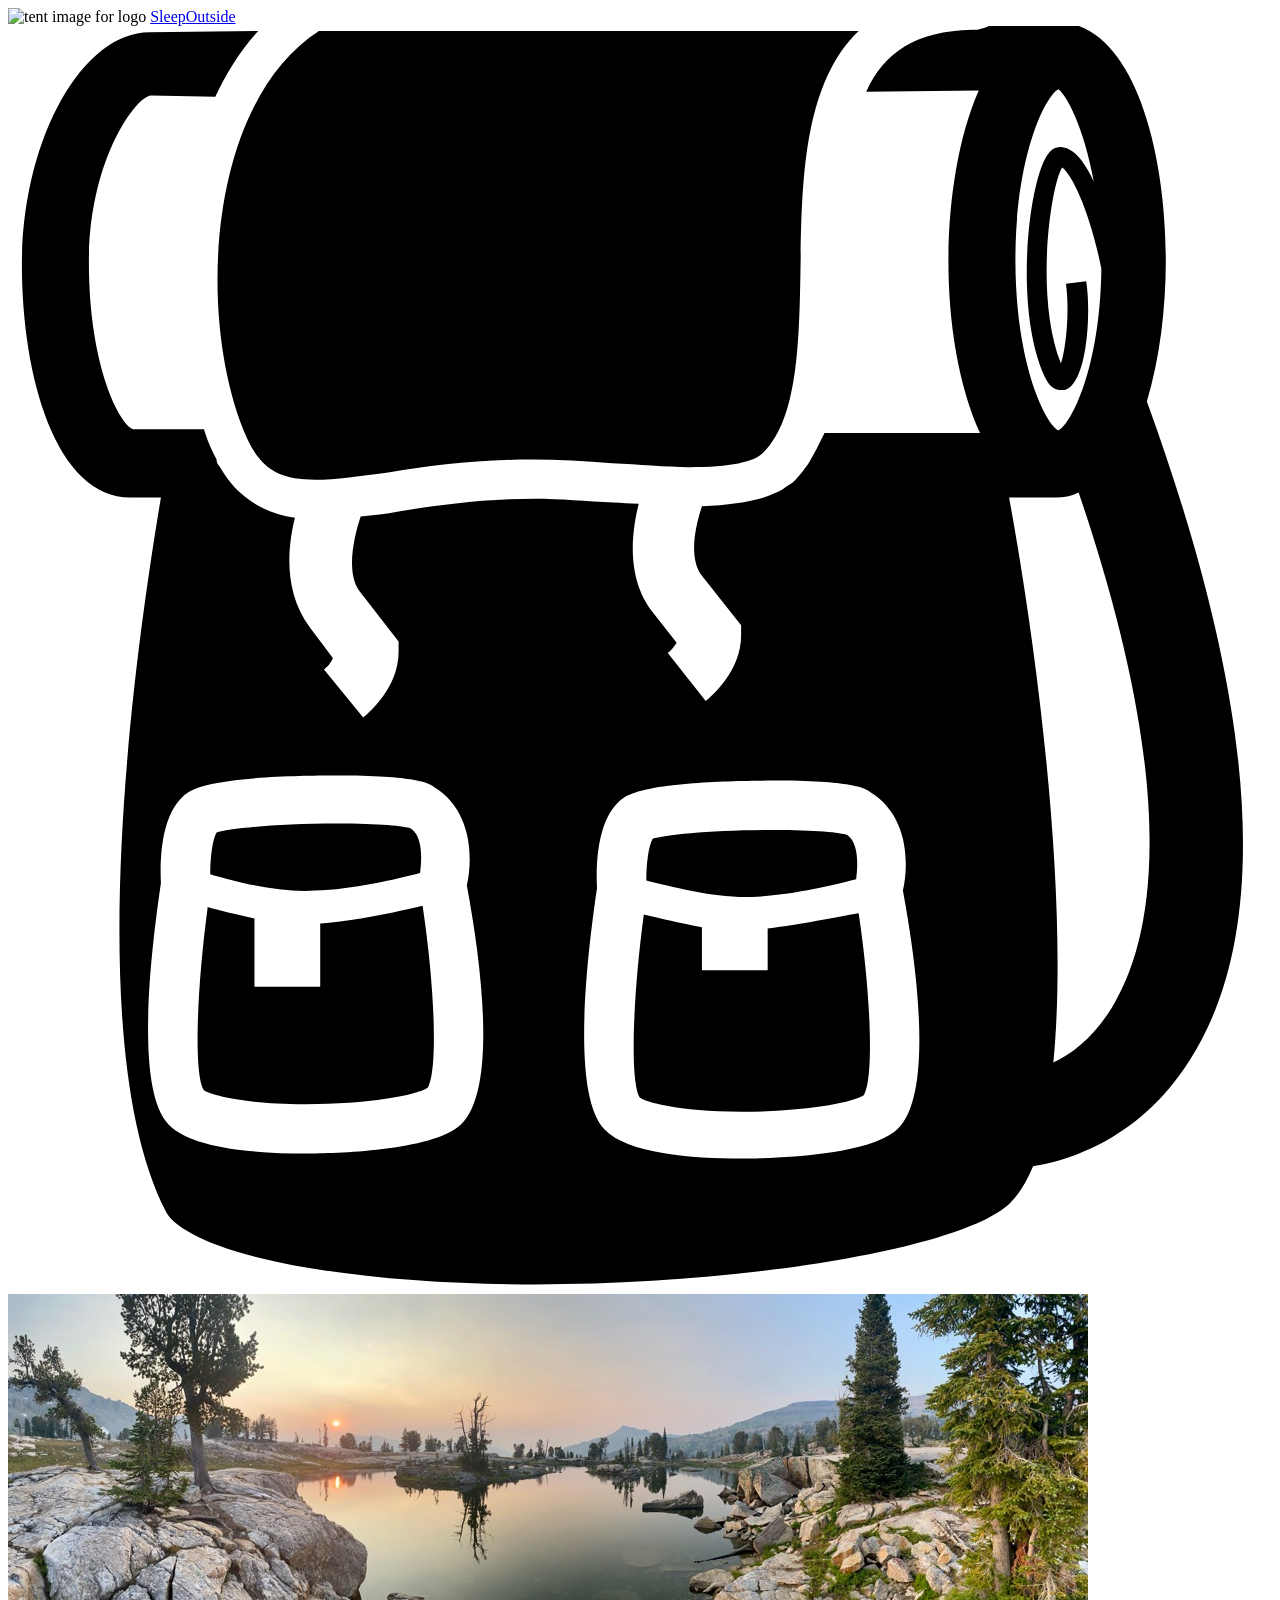
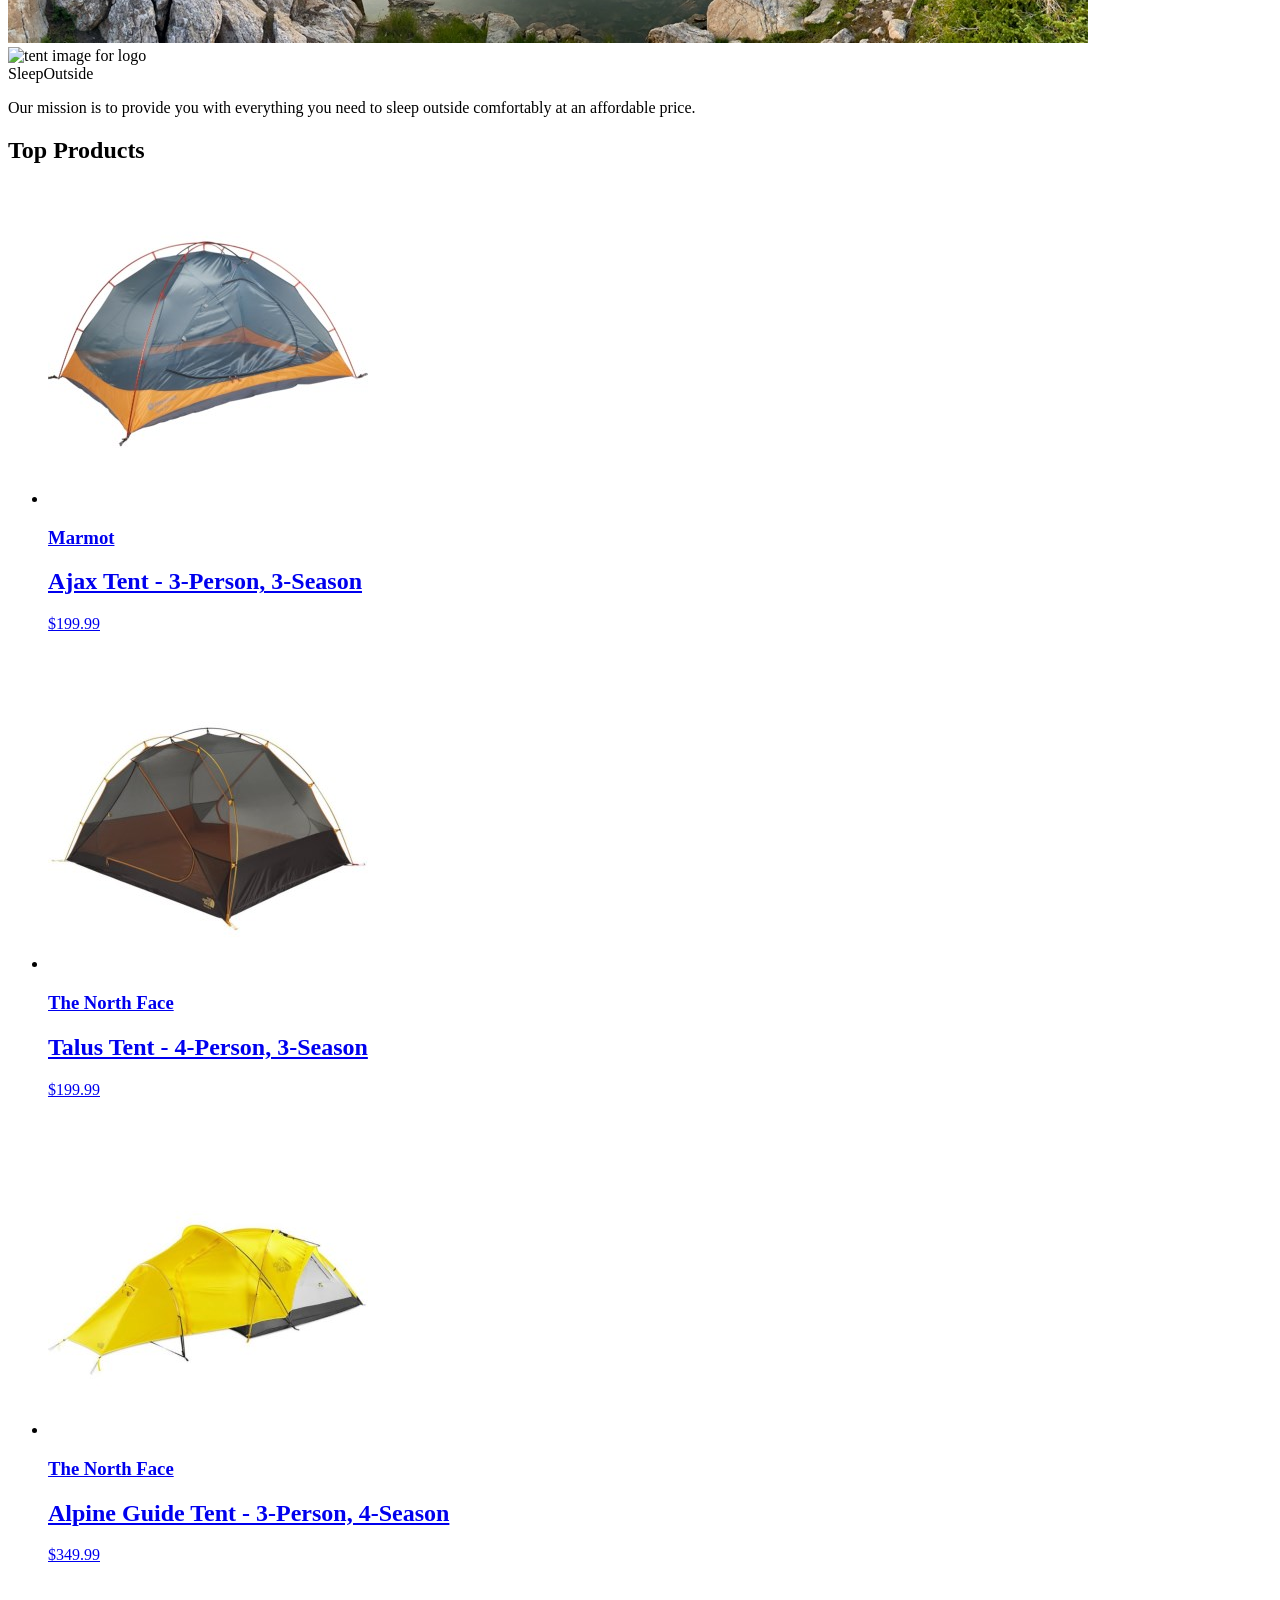
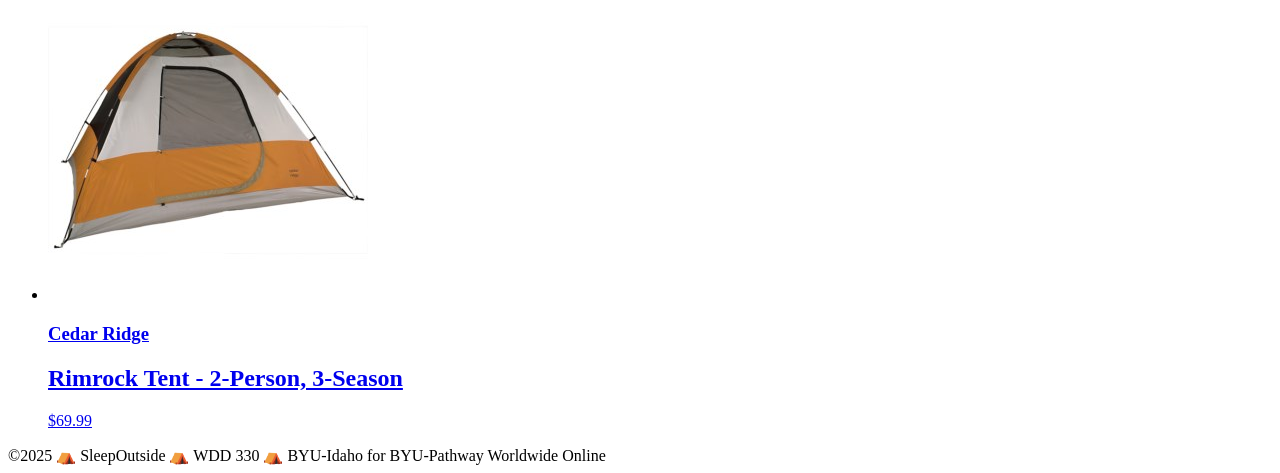
==== wdd330-sleepoutside-main/src/index.html @ f681d14f "first commit" ====
<!doctype html>
<html lang="en">
  <head>
    <meta charset="UTF-8" />
    <meta name="viewport" content="width=device-width, initial-scale=1.0" />
    <title>Sleep Outside | Home</title>
    <link rel="stylesheet" href="/css/style.css" />
  </head>

  <body>
    <header class="divider">
      <div class="logo">
        <img src="/images/noun_Tent_2517.svg" alt="tent image for logo" />
        <a href="index.html"> Sleep<span class="highlight">Outside</span></a>
      </div>
      <div class="cart">
        <a href="cart/index.html">
          <svg xmlns="http://www.w3.org/2000/svg" viewBox="0 0 100 100">
            <path
              d="M18.9 32.6c1.1 2.4 2.5 3.3 5.4 3.3 1.6 0 3.6-0.3 5.9-0.6 3.2-0.5 6.9-1 11.2-1 2.1 0 4.3 0.1 6.4 0.3 2.1 0.1 4.2 0.3 6.1 0.3 3.2 0 5.2-0.4 5.9-1.2 2.7-2.7 2.8-8.8 2.9-14.6 0.1-6.7 0.2-14.5 4.6-18.7 -0.5 0-1 0-1.6 0 -14.2 0-37.5 0-41.1 0C15.6 6.2 14.9 23.6 18.9 32.6z"
            />
            <path
              d="M90.1 29.7c1-3.3 1.5-7.3 1.5-11.2 0-9-2.7-18.8-8.6-18.8 -0.1 0-0.2 0-0.3 0L77.8-0.1c-0.3 0.2-0.8 0.3-1.1 0.4 0 0 0 0 0 0 -0.2 0-0.3 0-0.4 0 -4.5 0.1-7 1.8-8.4 4.9l8.9-0.1c-1.6 3.6-2.4 8.7-2.4 13.5 0 4.9 0.8 9.9 2.5 13.6l-12.3 0c-0.2 0.4-0.4 0.8-0.6 1.2 -0.2 0.4-0.4 0.7-0.6 1.1 -0.1 0.1-0.1 0.2-0.2 0.3 -0.3 0.4-0.5 0.7-0.9 1.1 0 0 0 0 0 0 0 0-0.1 0.1-0.1 0.1 -0.1 0.1-0.2 0.2-0.4 0.3 -0.2 0.1-0.4 0.3-0.6 0.4 0 0 0 0 0 0 -0.4 0.2-0.9 0.4-1.4 0.6 -1.3 0.4-2.9 0.6-4.9 0.7 -0.5 1.5-1.1 4.1 0 5.5l3.1 3.9 0 0.8c0 2.8-2.3 4.8-2.8 5.2l-3-3.8c0.3-0.2 0.5-0.5 0.7-0.8l-1.8-2.3c-2.2-2.7-1.8-6.3-1.2-8.7 -0.7 0-1.4-0.1-2-0.1 -2.1-0.1-4.3-0.3-6.2-0.3 -4.1 0-7.7 0.5-10.8 1 -1 0.2-2 0.3-3 0.4 -0.5 1.5-1.2 4.4-0.1 5.9l3.1 4 0 0.8c0 2.8-2.3 4.8-2.8 5.2l-3.1-3.8c0.3-0.2 0.6-0.6 0.7-0.9l-1.8-2.4c-2.1-2.8-1.8-6.3-1.2-8.7 -1.6-0.2-2.9-0.8-4-1.7h0c-0.8-0.6-1.4-1.4-2-2.4 -0.1-0.1-0.2-0.3-0.2-0.5 -0.1-0.2-0.2-0.4-0.3-0.6 -0.3-0.6-0.5-1.2-0.7-1.8l-5.6 0c-1-0.3-3.5-4.8-3.5-13.2 0-8.1 3.7-13.1 4.9-13.2L16.4 5.6c0.9-1.9 2-3.7 3.4-5.2L11.2 0.5c-5.4 0-10.1 8.6-10.1 18.4 0 8.9 2.7 18.4 8.6 18.4h2.4c-1.8 10.7-6.6 43 0.4 56.5 0.7 1.4 4.3 3.4 12.2 4.6 20.2 3.1 49.8-0.5 54.6-5.3 0.7-0.7 1.3-1.7 1.8-2.9 2-0.3 8.2-1.7 12.4-8.4C100.1 71.5 98.9 53.9 90.1 29.7zM35.6 87.1c-2.6 2-10.5 2.1-12.1 2.1 0 0 0 0 0 0 -3.9 0-9-0.4-10.8-2.3 -2.6-2.7-1.5-13-0.6-19.1 -0.1-1.9 0-5.8 2.2-7.2 1.9-1.2 8.7-1.3 11.6-1.3 6.4 0 7.4 0.6 7.8 0.9 3 1.8 3.1 5.6 2.6 7.8C37.7 75.5 38.6 84.8 35.6 87.1zM70.1 87.5c-2.6 2-10.5 2.1-12.1 2.1 0 0 0 0 0 0 -3.9 0-9-0.4-10.8-2.3 -2.6-2.7-1.5-13-0.6-19.1 -0.1-1.9 0-5.8 2.2-7.2 1.9-1.2 8.7-1.3 11.6-1.3 6.4 0 7.4 0.6 7.8 0.9 3 1.8 3.1 5.6 2.6 7.8C72.2 76 73.1 85.3 70.1 87.5zM85.9 12.3c-0.6-1.3-1.3-2.2-1.9-2.5 -0.5-0.3-1-0.3-1.4 0 -1.7 1.1-3.2 12.2-0.6 17.9 0.4 0.9 0.9 1.1 1.3 1.1 0.1 0 0.2 0 0.3 0 1.8-0.5 2.1-6.2 1.7-8.6l-1.6 0.2c0.3 2.2 0 5.1-0.4 6.3 -2.1-5.3-0.8-14.1 0.1-15.5 0.8 0.6 2.2 3.5 3.1 8 -0.1 7.9-2.4 12.3-3.4 12.8 -1-0.5-3.4-5.2-3.4-13.5 0-8.3 2.4-13 3.4-13.5C83.7 5.4 85.1 7.9 85.9 12.3zM87.3 77.7c-1.4 2.3-3.1 3.6-4.6 4.3 1.2-12.2-1-31-3.5-44.7h3.3c0.1 0 0.3 0 0.4 0 0.6 0 1.2-0.1 1.8-0.4C92.8 60.7 90.7 72.2 87.3 77.7z"
            />
            <path
              d="M24.7 71v5h-5.2v-5.4c-1.4-0.3-2.7-0.6-3.7-0.9 -0.9 6.8-1.1 13.3-0.3 14.5 0.4 0.3 2.9 1.1 8 1.1h0c5 0 8.8-0.7 9.7-1.3 0.8-1.3 0.6-7.7-0.4-14.4C30.7 70.1 27.5 70.8 24.7 71z"
            />
            <path
              d="M58.8 68.9c2.9-0.1 6.4-0.9 8.3-1.4 0.1-0.8 0.3-2.8-0.7-3.5 -0.5-0.2-2.5-0.4-5.9-0.4 -4.9 0-8.6 0.4-9.5 0.7 -0.3 0.5-0.5 1.9-0.5 3.3C52.5 68.1 56 69 58.8 68.9z"
            />
            <path
              d="M24.3 68.4c2.9-0.1 6.4-0.9 8.3-1.4 0.1-0.8 0.3-2.8-0.7-3.5 -0.5-0.2-2.5-0.4-5.9-0.4 -4.9 0-8.6 0.4-9.5 0.7 -0.3 0.5-0.5 1.9-0.5 3.3C18 67.7 21.5 68.6 24.3 68.4z"
            />
            <path
              d="M60.1 71.4v3.3h-5.2v-3.4c-1.7-0.3-3.3-0.7-4.6-1 -0.9 6.8-1.1 13.3-0.3 14.5 0.4 0.3 2.9 1.1 8 1.1h0c5 0 8.8-0.7 9.7-1.3 0.8-1.3 0.6-7.7-0.4-14.4C65.5 70.5 62.7 71.1 60.1 71.4z"
            />

            <!-- <text x="0" y="115" fill="#000000" font-size="5px" font-weight="bold" font-family="'Helvetica Neue', Helvetica, Arial-Unicode, Arial, Sans-serif">Created by Natalia Woodroffe</text>
            <text x="0" y="120" fill="#000000" font-size="5px" font-weight="bold" font-family="'Helvetica Neue', Helvetica, Arial-Unicode, Arial, Sans-serif">from the Noun Project</text> -->
          </svg>
        </a>
      </div>
    </header>
    <main class="divider">
      <div class="hero">
        <img
          src="/images/banner-sm.jpg"
          srcset="images/banner-sm.jpg 500w, images/banner.jpg"
          alt="image of a high mountain lake"
        />
        <div class="logo logo--square">
          <img src="/images/noun_Tent_2517.svg" alt="tent image for logo" />
          <div>Sleep<span class="highlight">Outside</span></div>
        </div>
        <div class="mission">
          <p>
            Our mission is to provide you with everything you need to sleep
            outside comfortably at an affordable price.
          </p>
        </div>
      </div>

      <section class="products">
        <h2>Top Products</h2>
        <ul class="product-list">
          <li class="product-card">
            <a href="product_pages/marmot-ajax-3.html">
              <img
                src="images/tents/marmot-ajax-tent-3-person-3-season-in-pale-pumpkin-terracotta~p~880rr_01~320.jpg"
                alt="Marmot Ajax tent"
              />
              <h3 class="card__brand">Marmot</h3>
              <h2 class="card__name">Ajax Tent - 3-Person, 3-Season</h2>
              <p class="product-card__price">$199.99</p>
            </a>
          </li>
          <li class="product-card">
            <a href="product_pages/northface-talus-4.html">
              <img
                src="images/tents/the-north-face-talus-tent-4-person-3-season-in-golden-oak-saffron-yellow~p~985rf_01~320.jpg"
                alt="Talus Tent - 4-Person, 3-Season"
              />
              <h3 class="card__brand">The North Face</h3>
              <h2 class="card__name">Talus Tent - 4-Person, 3-Season</h2>
              <p class="product-card__price">$199.99</p>
            </a>
          </li>
          <li class="product-card">
            <a href="product_pages/northface-alpine-3.html">
              <img
                src="images/tents/the-north-face-alpine-guide-tent-3-person-4-season-in-canary-yellow-high-rise-grey~p~985pr_01~320.jpg"
                alt="Alpine Guide Tent - 3-Person, 4-Season"
              />
              <h3 class="card__brand">The North Face</h3>
              <h2 class="card__name">Alpine Guide Tent - 3-Person, 4-Season</h2>
              <p class="product-card__price">$349.99</p>
            </a>
          </li>
          <li class="product-card">
            <a href="product_pages/cedar-ridge-rimrock-2.html">
              <img
                src="images/tents/cedar-ridge-rimrock-tent-2-person-3-season-in-rust-clay~p~344yj_01~320.jpg"
                alt="Rimrock Tent - 2-Person, 3-Season"
              />
              <h3 class="card__brand">Cedar Ridge</h3>
              <h2 class="card__name">Rimrock Tent - 2-Person, 3-Season</h2>
              <p class="product-card__price">$69.99</p>
            </a>
          </li>
        </ul>
      </section>
    </main>
    <footer>
      &copy;2025 ⛺ SleepOutside ⛺ WDD 330 ⛺ BYU-Idaho for BYU-Pathway
      Worldwide Online
    </footer>
  </body>
</html>
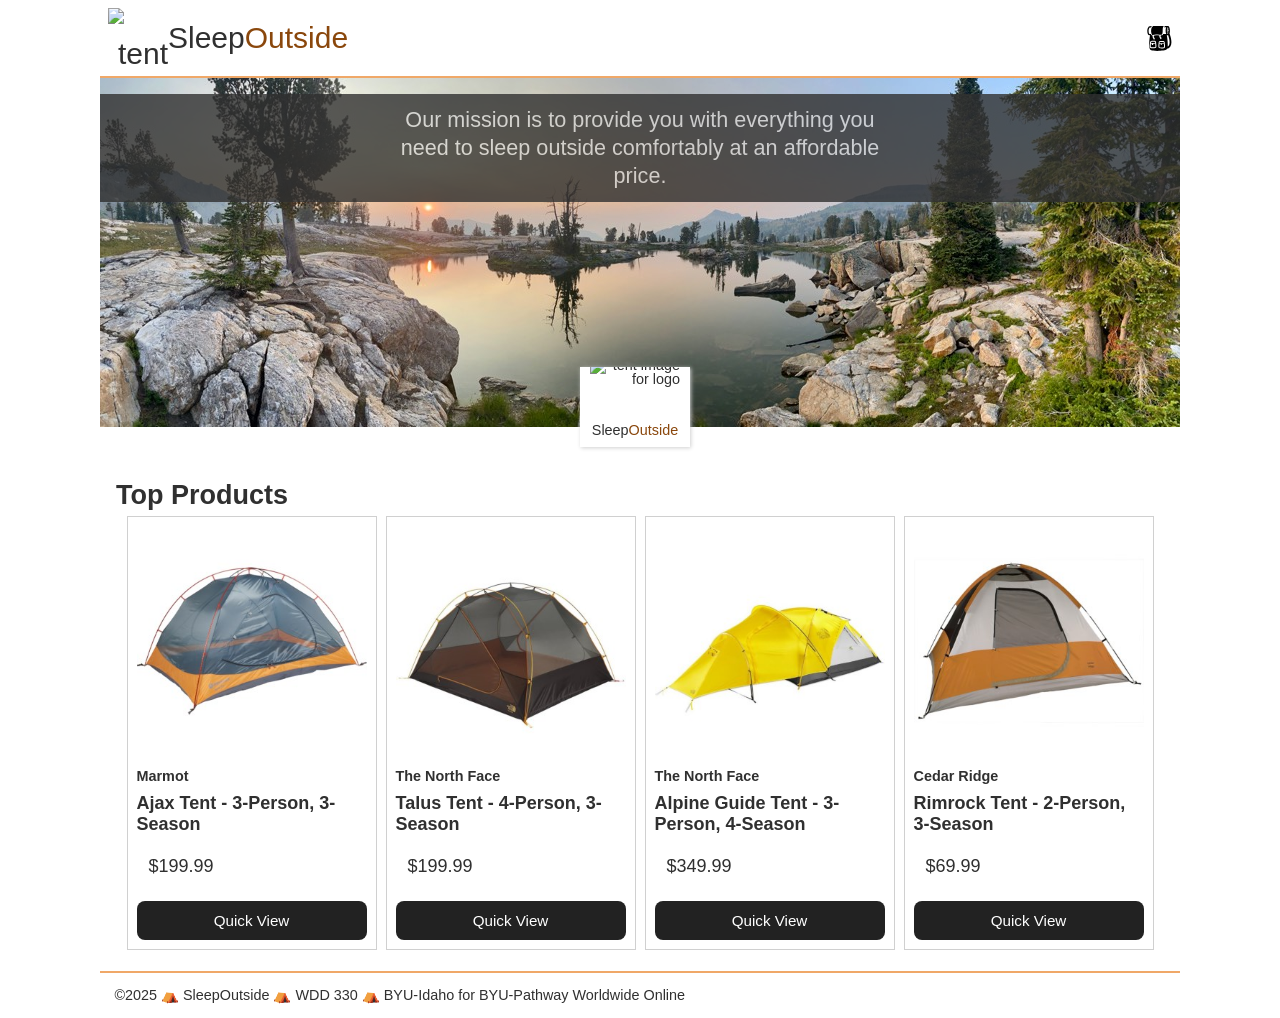
==== commit fb5fc5b3: "added quick view and a modal" ====
--- a/wdd330-sleepoutside-main/src/index.html
+++ b/wdd330-sleepoutside-main/src/index.html
@@ -4,7 +4,8 @@
     <meta charset="UTF-8" />
     <meta name="viewport" content="width=device-width, initial-scale=1.0" />
     <title>Sleep Outside | Home</title>
-    <link rel="stylesheet" href="/css/style.css" />
+    <link rel="stylesheet" href="css/style.css" />
+    <script defer src="js/quickView.js"></script>
   </head>
 
   <body>
@@ -73,6 +74,7 @@
               <h2 class="card__name">Ajax Tent - 3-Person, 3-Season</h2>
               <p class="product-card__price">$199.99</p>
             </a>
+            <button class="quick-view">Quick View</button>
           </li>
           <li class="product-card">
             <a href="product_pages/northface-talus-4.html">
@@ -84,6 +86,7 @@
               <h2 class="card__name">Talus Tent - 4-Person, 3-Season</h2>
               <p class="product-card__price">$199.99</p>
             </a>
+            <button class="quick-view">Quick View</button>
           </li>
           <li class="product-card">
             <a href="product_pages/northface-alpine-3.html">
@@ -95,6 +98,7 @@
               <h2 class="card__name">Alpine Guide Tent - 3-Person, 4-Season</h2>
               <p class="product-card__price">$349.99</p>
             </a>
+            <button class="quick-view">Quick View</button>
           </li>
           <li class="product-card">
             <a href="product_pages/cedar-ridge-rimrock-2.html">
@@ -106,9 +110,21 @@
               <h2 class="card__name">Rimrock Tent - 2-Person, 3-Season</h2>
               <p class="product-card__price">$69.99</p>
             </a>
+            <button class="quick-view">Quick View</button>
           </li>
         </ul>
       </section>
+      <div class="quick-view-modal" id="quick-view-modal">
+        <div class="modal-content">
+          <img id="modal-image" src="" alt="">
+          <div class="modal-info">
+            <h3 id="modal-brand"></h3>
+            <h2 id="modal-name"></h2>
+            <p id="modal-price"></p>
+          </div>
+          <button class="modal-close">Close</button>
+        </div>
+      </div>
     </main>
     <footer>
       &copy;2025 ⛺ SleepOutside ⛺ WDD 330 ⛺ BYU-Idaho for BYU-Pathway
--- a/wdd330-sleepoutside-main/src/css/style.css
+++ b/wdd330-sleepoutside-main/src/css/style.css
@@ -0,0 +1,387 @@
+:root {
+  --font-body: Arial, Helvetica, sans-serif;
+  --font-headline: Haettenschweiler, "Arial Narrow Bold", sans-serif;
+  /* colors */
+  --primary-color: #f0a868;
+  --secondary-color: #525b0f;
+  --tertiary-color: #8a470c;
+  --light-grey: #d0d0d0;
+  --dark-grey: #303030;
+
+  /* sizes */
+  --font-base: 18px;
+  --small-font: 0.8em;
+  --large-font: 1.2em;
+}
+
+* {
+  margin: 0;
+  padding: 0;
+  box-sizing: border-box;
+}
+
+body {
+  font-family: var(--font-body);
+  font-size: var(--font-base);
+  color: var(--dark-grey);
+}
+
+img {
+  max-width: 100%;
+}
+
+header {
+  display: flex;
+  justify-content: space-between;
+  padding: 0.5rem;
+}
+
+p {
+  padding: 0.75rem;
+}
+
+.logo {
+  line-height: 60px;
+  width: 245px;
+  overflow: hidden;
+  display: flex;
+  font-size: 30px;
+  text-align: right;
+  font-family: var(--font-headline);
+}
+
+.logo img {
+  width: 60px;
+  height: 60px;
+}
+
+.logo a {
+  text-decoration: none;
+  color: var(--font-body);
+}
+
+.hero {
+  position: relative;
+}
+
+.hero .logo {
+  position: absolute;
+  left: calc(50% - 60px);
+  bottom: -15px;
+  background-color: white;
+}
+
+.logo--square {
+  font-size: var(--small-font);
+  width: 110px;
+  height: 80px;
+
+  flex-direction: column;
+  align-items: flex-end;
+  box-shadow: 1px 1px 4px var(--light-grey);
+  justify-content: center;
+  align-items: center;
+  line-height: 1;
+}
+
+.logo--square img {
+  width: 90px;
+  height: 90px;
+  margin-top: -1.3em;
+}
+
+.logo--square > div {
+  margin-top: -1.7em;
+}
+
+/* utility classes */
+.highlight {
+  color: var(--tertiary-color);
+}
+
+button {
+  padding: 0.5em 2em;
+  background-color: var(--secondary-color);
+  color: white;
+  margin: auto;
+  display: block;
+  border: 0;
+  font-size: var(--large-font);
+  cursor: pointer;
+}
+
+.divider {
+  border-bottom: 2px solid var(--primary-color);
+}
+
+/* End utility classes */
+
+/* Cart icon styles */
+.cart {
+  padding-top: 1em;
+  position: relative;
+  text-align: center;
+}
+
+.cart svg {
+  width: 25px;
+}
+
+.cart:hover svg {
+  fill: gray;
+}
+
+/* End cart icon styles */
+
+.mission {
+  position: absolute;
+  top: 1rem;
+  left: 0;
+  right: 0;
+  line-height: 1.3;
+  width: 100%;
+  background-color: var(--dark-grey);
+  color: var(--light-grey);
+  opacity: 0.8;
+}
+
+.mission p {
+  margin: 0 auto;
+  width: 50%;
+  text-align: center;
+}
+
+.products {
+  margin-top: 2rem;
+  padding: 1rem;
+}
+
+.product-list {
+  display: flex;
+  flex-flow: row wrap;
+  list-style-type: none;
+  justify-content: center;
+}
+
+.product-list a {
+  text-decoration: none;
+  color: var(--dark-grey);
+}
+
+/* Styles for product lists */
+.product-card {
+  flex: 1 1 45%;
+  margin: 0.25em;
+  padding: 0.5em;
+  border: 1px solid var(--light-grey);
+  max-width: 250px;
+}
+
+.product-card h2,
+.product-card h3,
+.product-card p {
+  margin: 0.5em 0;
+}
+
+.card__brand {
+  font-size: var(--small-font);
+}
+
+.card__name {
+  font-size: 1em;
+}
+
+/* End product list card */
+
+.product-detail {
+  padding: 1em;
+  max-width: 500px;
+  margin: auto;
+}
+
+.product-detail img {
+  width: 100%;
+}
+
+/* Start cart list card styles */
+.cart-card {
+  display: grid;
+  grid-template-columns: 25% auto 15%;
+  font-size: var(--small-font);
+  /* max-height: 120px; */
+  align-items: center;
+}
+
+.cart-card__image {
+  grid-row: 1/3;
+  grid-column: 1;
+}
+
+.cart-card p {
+  margin-top: 0;
+}
+
+.cart-card .card__name {
+  grid-row: 1;
+  grid-column: 2;
+}
+
+.cart-card__color {
+  grid-row: 2;
+  grid-column: 2;
+}
+
+.cart-card__quantity {
+  grid-row: 1;
+  grid-column: 3;
+}
+
+.cart-card__price {
+  grid-row: 2;
+  grid-column: 3;
+}
+
+@media screen and (min-width: 500px) {
+  body {
+    max-width: 1080px;
+    margin: auto;
+  }
+
+  .mission {
+    font-size: 1.2em;
+  }
+
+  .cart-card {
+    font-size: inherit;
+    grid-template-columns: 150px auto 15%;
+  }
+}
+
+footer {
+  font-size: var(--small-font);
+  padding: 1em;
+}
+
+.quick-view-modal {
+  display: none;
+  position: fixed;
+  inset: 0;
+  z-index: 1000;
+
+  /* Dark + blurred backdrop */
+  background: rgba(0, 0, 0, 0.45);
+  backdrop-filter: blur(8px);
+  -webkit-backdrop-filter: blur(8px);
+
+  /* Center the modal */
+  align-items: center;
+  justify-content: center;
+  padding: 1rem;
+}
+
+/* The actual popup */
+.modal-content {
+  position: relative;
+  width: min(90%, 700px);
+  max-height: 90vh;
+  overflow-y: auto;
+
+  background: white;
+  border-radius: 16px;
+  padding: 2rem;
+
+  box-shadow: 0 20px 60px rgba(0, 0, 0, 0.3);
+
+  display: flex;
+  gap: 2rem;
+  align-items: center;
+}
+
+/* Product image */
+.modal-content img {
+  width: 45%;
+  max-width: 300px;
+  height: auto;
+  border-radius: 12px;
+  object-fit: cover;
+}
+
+/* Product information */
+.modal-info {
+  flex: 1;
+}
+
+.modal-info h3 {
+  margin-bottom: 0.5rem;
+  font-size: 1rem;
+}
+
+.modal-info h2 {
+  margin-bottom: 1rem;
+  font-size: 1.5rem;
+}
+
+.modal-info p {
+  font-size: 1.2rem;
+  font-weight: bold;
+}
+
+/* Close X button */
+.modal-close {
+  position: absolute;
+  top: 12px;
+  right: 16px;
+
+  border: none;
+  background: transparent;
+
+  font-size: 2rem;
+  line-height: 1;
+  cursor: pointer;
+
+  z-index: 2;
+}
+
+.modal-close:hover {
+  transform: scale(1.1);
+}
+
+.quick-view {
+  display: block;
+  width: 100%;
+  margin-top: 0.75rem;
+
+  padding: 0.7rem 1rem;
+
+  border: none;
+  border-radius: 8px;
+
+  background: #222;
+  color: white;
+
+  font-size: 0.95rem;
+  cursor: pointer;
+}
+
+.quick-view-btn:hover {
+  opacity: 0.85;
+}
+
+
+@media (max-width: 600px) {
+  .modal-content {
+    flex-direction: column;
+    gap: 1rem;
+    padding: 1.5rem;
+  }
+
+  .modal-content img {
+    width: 80%;
+    max-width: 250px;
+  }
+
+  .modal-info {
+    width: 100%;
+    text-align: center;
+  }
+}
